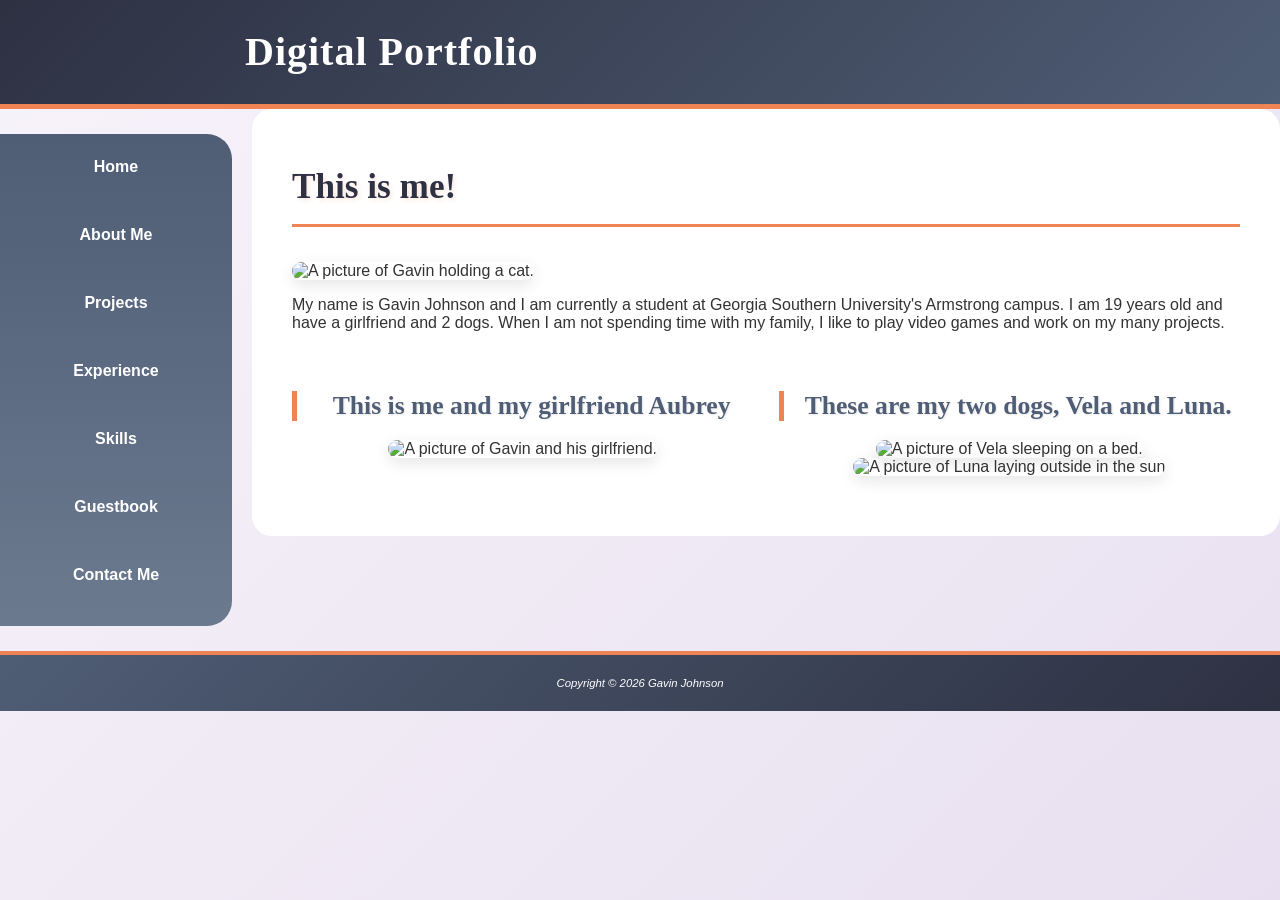
==== aboutme.html @ 18a4c979 "Add files via upload" ====
<!DOCTYPE html>
<html lang ="en">

<head>
    <meta charset="UTF-8">
    <title>Gavin Johnson's Portfolio :: About Me</title>
    <link rel="icon" type="image/x-icon" href="images/favicon.ico">
    <link rel="stylesheet" href="style.css">
</head>

<body>
    <header>
        <h1>Digital Portfolio</h1>
    </header>
    
    <nav><b>
            <a href="index.html">Home</a> &NonBreakingSpace;
            <a href="aboutme.html">About Me</a> &NonBreakingSpace;
            <a href="projects.html"> Projects</a> &NonBreakingSpace;
            <a href="experience.html"> Experience</a> &NonBreakingSpace;
            <a href="skills.html">Skills</a> &NonBreakingSpace;
            <a href="guestbook.html"> Guestbook</a> &NonBreakingSpace;
            <a href="contact.html"> Contact Me</a> &NonBreakingSpace;
    </b></nav>

    <main>
        <h2>This is me!</h2>
        <img src="images/gavin.JPEG" width="256" alt="A picture of Gavin holding a cat.">
        <p>My name is Gavin Johnson and I am currently a student at Georgia Southern University's Armstrong campus. I am 19 years old and have a girlfriend and 2 dogs. When I am not spending time with my family, I like to play video games and work on my many projects.</p>
        
        <div class="image-gallery">
            <div>
                <h3>This is me and my girlfriend Aubrey</h3>
                <img src="images/gavin_and_aubrey.JPEG" width="256" alt="A picture of Gavin and his girlfriend.">
            </div>
            <div>
                <h3>These are my two dogs, Vela and Luna.</h3>
                <img src="images/vela.JPEG" width="256" alt="A picture of Vela sleeping on a bed.">
                <img src="images/luna.JPEG" width="256" alt="A picture of Luna laying outside in the sun">
            </div>
        </div>
    </main>

    <footer>
        <i><small>
            Copyright &copy; 2026 Gavin Johnson <br>
        </small></i>
    </footer>
</body>
---- style.css ----
body {
    background: linear-gradient(135deg, #f7f3fa 0%, #e8e0f0 100%);
    color: #333333;
    font-family: 'Segoe UI', Arial, Helvetica, sans-serif;
    margin: 0;
    padding: 0;
    min-height: 100vh;
}

header {
    background-color: #2D3142; 
    color: #ffffff; 
    background-image: url(images/logof.png), linear-gradient(135deg, #2D3142 0%, #4F5D75 100%);
    background-position: left center;
    background-repeat: no-repeat, repeat;
    background-size: 100px, cover;
    line-height: 650%; 
    text-indent: 25px;
    text-shadow: 2px 2px 4px #00000000;
    border-bottom: 5px solid #EF8354;
    box-shadow: 0 4px 8px #00000000;
    padding-left: 220px;
    margin-bottom: 0;
    width: 100%;
    box-sizing: border-box;
}

nav {
    background: linear-gradient(180deg, #4F5D75 0%, #6B7A8F 100%);
    font-weight: bold;
    padding: 0.5em 1em;
    border-radius: 0 25px 25px 0;
    box-shadow: 0 2px 4px #ef835400;
    float: left;
    width: 200px;
    margin-top: 25px;
    margin-right: 20px;
    margin-bottom: 25px;
}

nav b {
    display: flex;
    flex-direction: column;
}

nav a {
    text-decoration: none;
    color: #ffffff;
    padding: 0.75em 1em;
    margin: 0.25em 0;
    border-radius: 25px;
    background-color: #ffffff00;
    transition: all 0.3s ease;
    text-shadow: 1px 1px 2px #00000000;
    display: block;
    text-align: center;
}

nav a:hover {
    background-color: #EF8354;
    transform: translateY(-5px);
    color: #2D3142;
}

main {
    padding: 2.5em;
    max-width: 1200px;
    background-color: #ffffff;
    border-radius: 20px;
    box-shadow: 0 10px 30px #2d314200;
    backdrop-filter: blur(5px);
    box-sizing: border-box;
    overflow: hidden;
    margin-left: 240px;
}

footer {
    background: linear-gradient(135deg, #4F5D75 0%, #2D3142 100%);
    text-align: center;
    font-size: 85%;
    padding: 1.5em;
    border-top: 4px solid #EF8354;
    color: #ffffff;
    text-shadow: 1px 1px 2px #00000000;
    box-shadow: 0 -4px 8px #00000000;
    clear: both;
    width: 100%;
    box-sizing: border-box;
}

h1 {
    font-family: Georgia, 'Times New Roman', Times, serif;
    margin: 0;
    font-size: 2.5em;
    letter-spacing: 1px;
    font-weight: 700;
}

h2 {
    color: #2D3142;
    font-family: Georgia, 'Times New Roman', Times, serif;
    padding-bottom: 0.5em;
    border-bottom: 3px solid #EF8354;
    font-size: 2.2em;
    text-shadow: 2px 2px 4px #ef835433;
    margin-top: 0.5em;
    margin-bottom: 1em;
}

h3 {
    color: #4F5D75;
    font-family: Georgia, 'Times New Roman', Times, serif;
    font-size: 1.6em;
    margin-top: 1.5em;
    margin-bottom: 0.75em;
    padding-left: 0.5em;
    border-left: 5px solid #EF8354;
    text-shadow: 1px 1px 2px rgba(0, 0, 0, 0.1);
}

ul {
    list-style-type: square;
    background: linear-gradient(135deg, #ffffff 0%, #f8f4fc 100%);
    padding: 1.5em 2.5em;
    border-radius: 15px;
    box-shadow: 0 5px 15px rgba(45, 49, 66, 0.1);
    border: 1px solid rgba(239, 131, 84, 0.3);
    margin: 1.5em 0;
    list-style-position: inside;
}

li {
    line-height: 1.8;
    margin-bottom: 0.5em;
    color: #2D3142;
    font-size: 1.1em;
}

img {
    max-width: 100%;
    height: auto;
    border-radius: 15px;
    box-shadow: 0 5px 15px rgba(0, 0, 0, 0.1);
}

.projects-grid, .skills-grid {
    display: grid;
    grid-template-columns: repeat(auto-fit, minmax(280px, 1fr));
    gap: 30px;
    margin-top: 20px;
}

.project-card, .skill-card {
    background: linear-gradient(135deg, #ffffff 0%, #f8f4fc 100%);
    border-radius: 20px;
    padding: 1.5em;
    box-shadow: 0 5px 15px rgba(45, 49, 66, 0.1);
    border: 1px solid rgba(255, 128, 0, 0.3);
}

.image-gallery {
    display: grid;
    grid-template-columns: repeat(auto-fit, minmax(250px, 1fr));
    gap: 25px;
    margin: 20px 0;
    text-align: center;
}

@media (max-width: 768px) {
    nav {
        float: none;
        width: auto;
        margin: 15px;
        border-radius: 25px;
    }
    
    nav b {
        flex-direction: row;
        flex-wrap: wrap;
        justify-content: center;
    }
    
    nav a {
        display: inline-block;
        margin: 5px;
        padding: 0.5em 1em;
    }
    
    main {
        margin: 15px;
        clear: both;
    }
    
    header {
        padding-left: 120px;
        background-size: 60px, cover;
        line-height: 400%;
    }
    
    h1 {
        font-size: 1.8em;
    }
    
    h2 {
        font-size: 1.8em;
    }
    
    h3 {
        font-size: 1.4em;
    }
}

@media (max-width: 480px) {
    header {
        padding-left: 80px;
        background-size: 50px, cover;
        text-indent: 15px;
        line-height: 300%;
    }
    
    h1 {
        font-size: 1.4em;
    }
    
    main {
        padding: 1em;
    }
    
    nav a {
        padding: 0.5em 0.8em;
        font-size: 0.9em;
    }
    
    ul, ol {
        padding: 1em 1.5em;
    }
    
    li {
        font-size: 1em;
    }
}

form{
    display: flex;
    flex-flow:column nowrap;
}

table{
    table-layout: auto;
    margin-left: auto;
    margin-right: auto;
    text-align: left;
    border-radius: 20px;
    border: 1px solid rgba(255, 128, 0, 0.3);}

td{
    padding: 5px;
}

th{
    text-align: center;
    border-bottom:  dotted 5px #EF8354;
    padding-top: 5px;
    

}

th:first-of-type{
    text-align: left;
}

caption{
    font-weight: bold;
    text-decoration: underline;
    color: #EF8354;
}
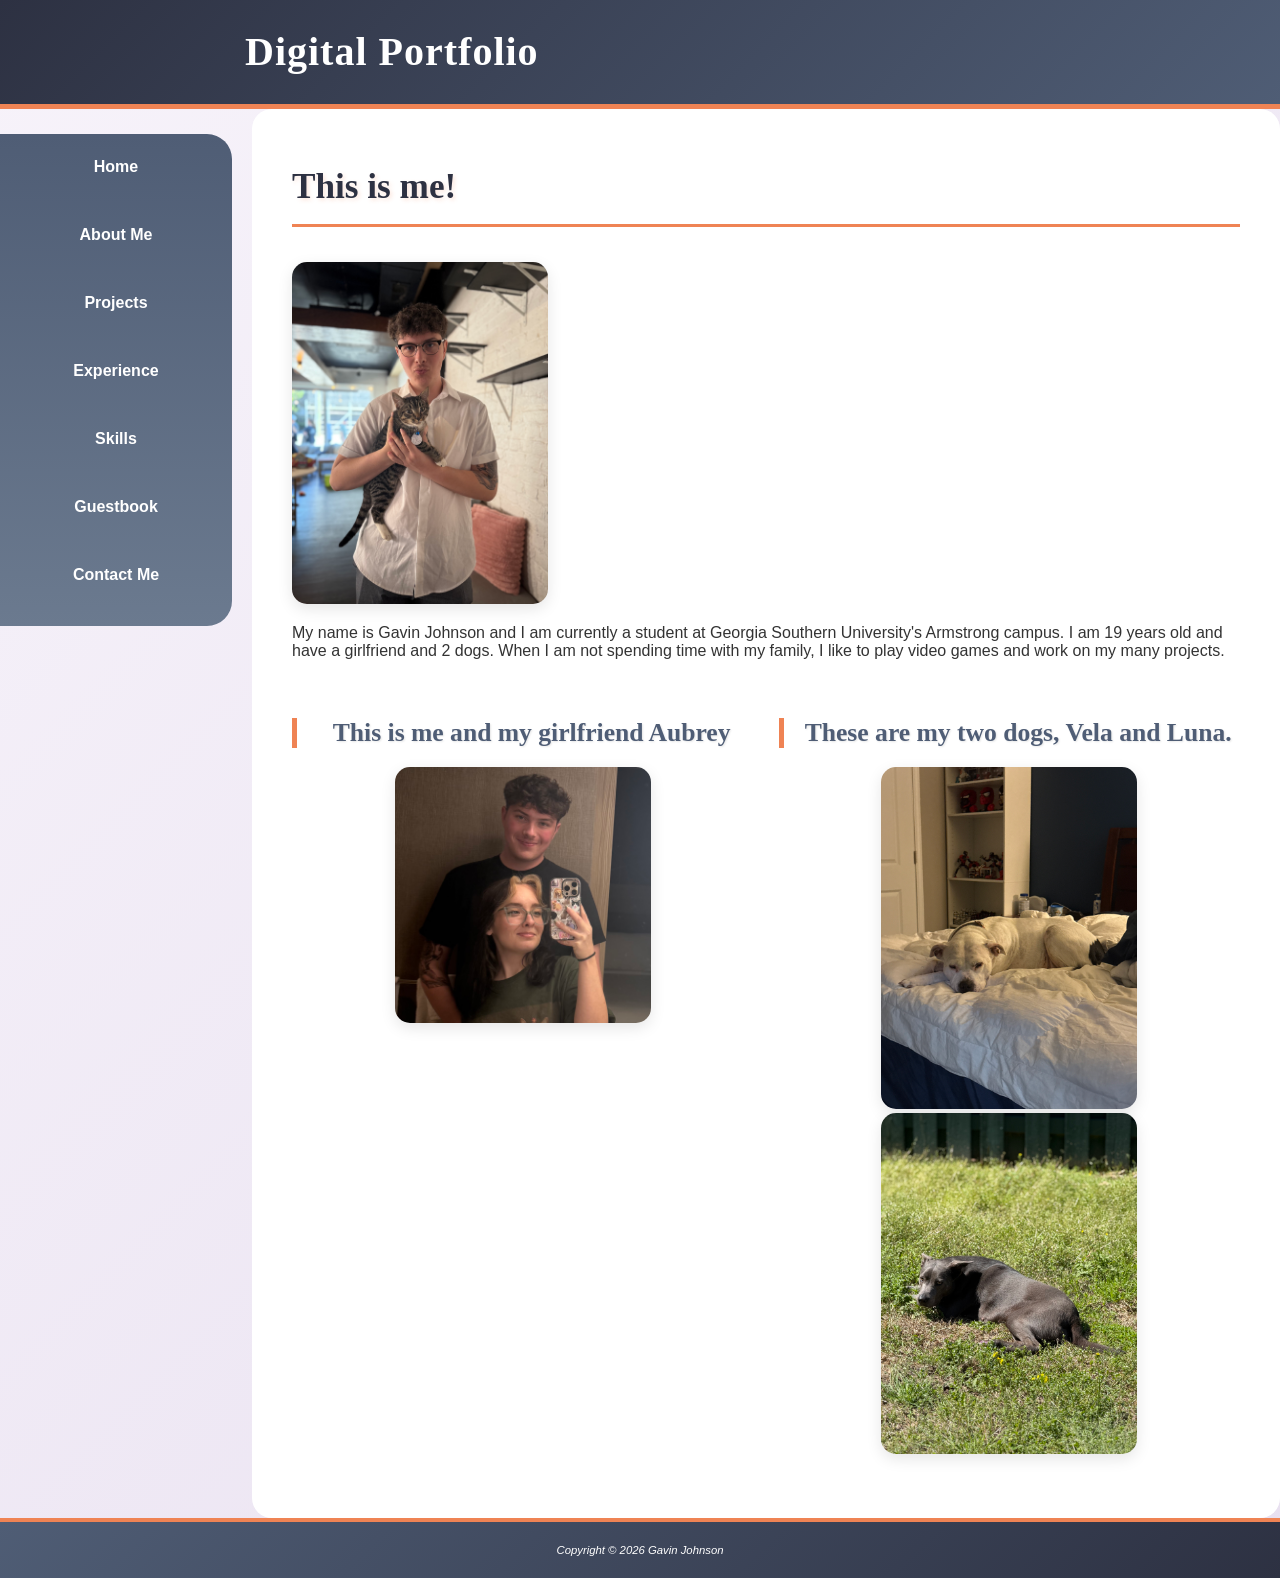
==== commit e915b318: "Update aboutme.html removed folder file under the images" ====
--- a/aboutme.html
+++ b/aboutme.html
@@ -25,18 +25,18 @@
 
     <main>
         <h2>This is me!</h2>
-        <img src="images/gavin.JPEG" width="256" alt="A picture of Gavin holding a cat.">
+        <img src="gavin.JPEG" width="256" alt="A picture of Gavin holding a cat.">
         <p>My name is Gavin Johnson and I am currently a student at Georgia Southern University's Armstrong campus. I am 19 years old and have a girlfriend and 2 dogs. When I am not spending time with my family, I like to play video games and work on my many projects.</p>
         
         <div class="image-gallery">
             <div>
                 <h3>This is me and my girlfriend Aubrey</h3>
-                <img src="images/gavin_and_aubrey.JPEG" width="256" alt="A picture of Gavin and his girlfriend.">
+                <img src="gavin_and_aubrey.JPEG" width="256" alt="A picture of Gavin and his girlfriend.">
             </div>
             <div>
                 <h3>These are my two dogs, Vela and Luna.</h3>
-                <img src="images/vela.JPEG" width="256" alt="A picture of Vela sleeping on a bed.">
-                <img src="images/luna.JPEG" width="256" alt="A picture of Luna laying outside in the sun">
+                <img src="vela.JPEG" width="256" alt="A picture of Vela sleeping on a bed.">
+                <img src="luna.JPEG" width="256" alt="A picture of Luna laying outside in the sun">
             </div>
         </div>
     </main>
@@ -46,4 +46,4 @@
             Copyright &copy; 2026 Gavin Johnson <br>
         </small></i>
     </footer>
-</body>+</body>
